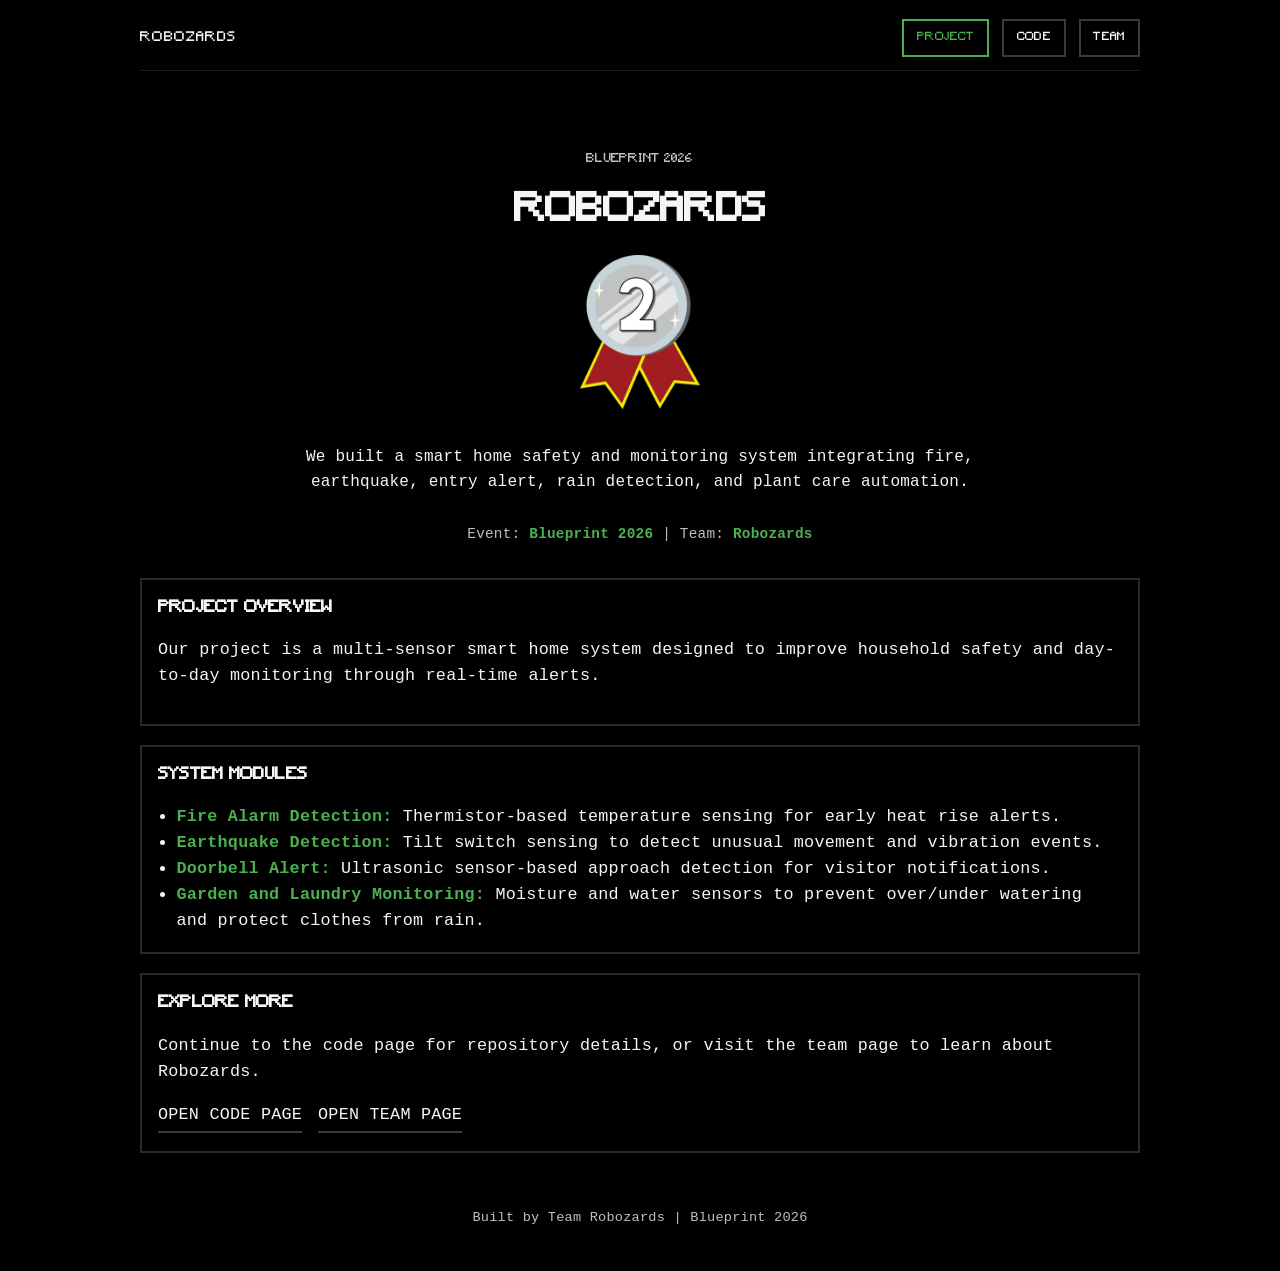
==== index.html @ 975cb343 "first commit" ====
<!doctype html>
<html lang="en">
  <head>
    <meta charset="UTF-8" />
    <meta name="viewport" content="width=device-width, initial-scale=1.0" />
    <title>Robozards | Blueprint 2026</title>
    <link rel="stylesheet" href="style.css" />
  </head>
  <body>
    <nav class="site-nav" aria-label="Main navigation">
      <a class="nav-brand" href="index.html">ROBOZARDS</a>
      <div class="nav-menu">
        <a class="nav-link active" href="index.html">PROJECT</a>
        <a class="nav-link" href="code.html">CODE</a>
        <a class="nav-link" href="team.html">TEAM</a>
      </div>
    </nav>

    <header class="site-header landing-hero">
      <p class="tag">BLUEPRINT 2026</p>
      <h1>Robozards</h1>
      <img
        class="hero-image"
        src="assets/images/2nd-place-badge.webp"
        alt="2nd Place Badge"
      />
      <p class="subtitle">
        We built a smart home safety and monitoring system integrating fire,
        earthquake, entry alert, rain detection, and plant care automation.
      </p>
      <p class="hero-note">
        Event: <strong>Blueprint 2026</strong> | Team:
        <strong>Robozards</strong>
      </p>
    </header>

    <main>
      <section class="card">
        <h2>PROJECT OVERVIEW</h2>
        <p>
          Our project is a multi-sensor smart home system designed to improve
          household safety and day-to-day monitoring through real-time alerts.
        </p>
      </section>

      <section class="card">
        <h2>SYSTEM MODULES</h2>
        <ul class="feature-list">
          <li>
            <strong>Fire Alarm Detection:</strong> Thermistor-based temperature
            sensing for early heat rise alerts.
          </li>
          <li>
            <strong>Earthquake Detection:</strong> Tilt switch sensing to detect
            unusual movement and vibration events.
          </li>
          <li>
            <strong>Doorbell Alert:</strong> Ultrasonic sensor-based approach
            detection for visitor notifications.
          </li>
          <li>
            <strong>Garden and Laundry Monitoring:</strong> Moisture and water
            sensors to prevent over/under watering and protect clothes from
            rain.
          </li>
        </ul>
      </section>

      <section class="card">
        <h2>EXPLORE MORE</h2>
        <p>
          Continue to the code page for repository details, or visit the team
          page to learn about Robozards.
        </p>
        <p class="link-row">
          <a class="external-link" href="code.html">OPEN CODE PAGE</a>
          <a class="external-link" href="team.html">OPEN TEAM PAGE</a>
        </p>
      </section>
    </main>

    <footer class="site-footer">
      <p>Built by Team Robozards | Blueprint 2026</p>
    </footer>
  </body>
</html>
---- style.css ----
:root {
  --bg: #000000;
  --panel: #000000;
  --panel-2: #000000;
  --line: #2a2a2a;
  --line-bright: #4caf50;
  --text: #f5f5f5;
  --muted: #bfbfbf;
}

@font-face {
  font-family: "Minecraft";
  src:
    url("assets/fonts/Minecraft.ttf") format("truetype"),
    local("Minecraft"),
    local("Minecraftia");
  font-display: swap;
}

@font-face {
  font-family: "BodyPixel";
  src: url("assets/fonts/VT323-Regular.ttf") format("truetype");
  font-display: swap;
}

* {
  box-sizing: border-box;
}

body {
  margin: 0;
  min-height: 100vh;
  font-family: "BodyPixel", monospace;
  font-size: 22px;
  background: var(--bg);
  color: var(--text);
  line-height: 1.55;
  letter-spacing: 0.01em;
}

h1,
h2,
h3,
.nav-brand,
.nav-link,
.tag {
  font-family: "Minecraft", monospace;
}

.site-nav,
.site-header,
main,
.site-footer {
  width: min(1000px, 92%);
  margin: 0 auto;
}

.site-nav {
  padding: 1.2rem 0 0.8rem;
  display: flex;
  align-items: center;
  justify-content: space-between;
  gap: 1rem;
  border-bottom: 1px solid #1f1f1f;
}

.nav-brand {
  color: var(--text);
  text-decoration: none;
  font-size: 0.82rem;
  letter-spacing: 0.08em;
}

.nav-brand:hover,
.nav-brand:focus-visible {
  color: var(--line-bright);
  outline: none;
}

.nav-menu {
  padding-top: 0;
  display: flex;
  flex-wrap: wrap;
  gap: 0.8rem;
}

.nav-link {
  color: var(--text);
  text-decoration: none;
  border: 2px solid #3a3a3a;
  padding: 0.55rem 0.8rem;
  font-size: 0.66rem;
}

.nav-link:hover,
.nav-link:focus-visible,
.nav-link.active {
  color: var(--line-bright);
  border-color: var(--line-bright);
  outline: none;
}

.site-header {
  text-align: center;
  padding: 3.5rem 0 2rem;
}

.landing-hero {
  padding-top: 4.2rem;
}

.tag {
  color: var(--muted);
  font-size: 0.76rem;
}

h1 {
  color: var(--text);
  font-size: clamp(1.3rem, 3vw, 2.4rem);
  line-height: 1.4;
  margin: 1rem 0;
  text-transform: uppercase;
}

.subtitle {
  max-width: 70ch;
  margin: 0 auto 1.8rem;
  font-size: 1rem;
  color: var(--text);
}

.hero-image {
  width: 120px;
  height: auto;
  margin-bottom: 1.5rem;
}

.hero-note {
  font-size: 0.9rem;
  color: var(--muted);
  margin: 0;
}

main {
  display: grid;
  gap: 1.2rem;
  padding-bottom: 2.5rem;
}

.card {
  background: var(--panel);
  border: 2px solid var(--line);
  padding: 1rem 1rem 1.15rem;
}

.card h2,
.card h3 {
  color: var(--text);
  margin-top: 0;
  line-height: 1.5;
}

strong,
.highlight {
  color: var(--line-bright);
}

.card h2 {
  font-size: 1.02rem;
}

.card h3 {
  font-size: 0.84rem;
}

.card p,
.card li {
  font-size: 1.05rem;
  color: var(--text);
}

.feature-list {
  margin: 1rem 0 0;
  padding-left: 1.15rem;
}

.link-row {
  display: flex;
  flex-wrap: wrap;
  gap: 1rem;
  margin: 0.9rem 0 0;
}

.external-link {
  color: var(--text);
  text-decoration: none;
  border-bottom: 2px solid #3a3a3a;
  padding-bottom: 0.2rem;
}

.external-link:hover,
.external-link:focus-visible {
  color: var(--line-bright);
  border-bottom-color: var(--line-bright);
  outline: none;
}

.site-footer {
  text-align: center;
  padding: 0 0 2rem;
  font-size: 0.85rem;
  color: var(--muted);
}

@media (max-width: 760px) {
  body {
    font-size: 19px;
    line-height: 1.5;
  }

  .site-nav {
    align-items: flex-start;
    flex-direction: column;
    gap: 0.55rem;
  }

  .nav-menu {
    padding-top: 0;
  }

  .nav-link {
    font-size: 0.62rem;
  }

  .card {
    padding: 0.9rem;
  }
}
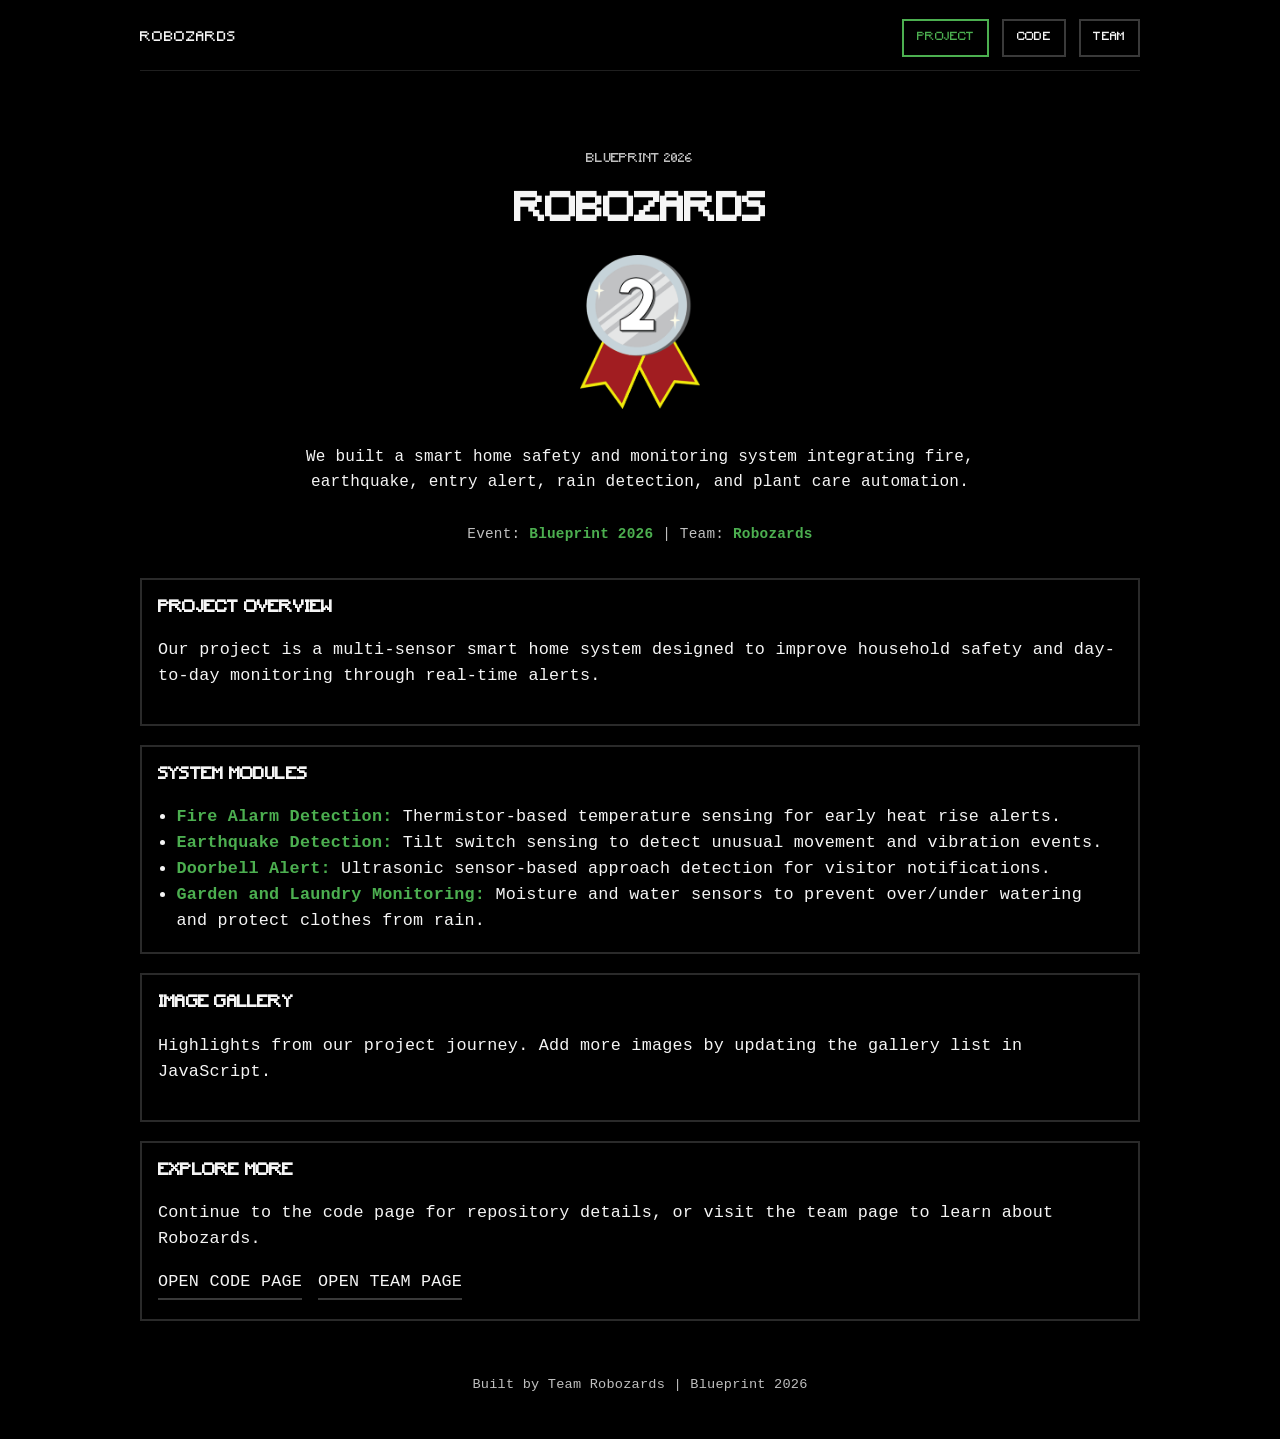
==== commit f7713039: "add gallery" ====
--- a/index.html
+++ b/index.html
@@ -66,6 +66,15 @@
         </ul>
       </section>
 
+      <section class="card gallery-shell">
+        <h2>IMAGE GALLERY</h2>
+        <p>
+          Highlights from our project journey. Add more images by updating the
+          gallery list in JavaScript.
+        </p>
+        <div id="gallerySections" class="gallery-sections"></div>
+      </section>
+
       <section class="card">
         <h2>EXPLORE MORE</h2>
         <p>
@@ -82,5 +91,7 @@
     <footer class="site-footer">
       <p>Built by Team Robozards | Blueprint 2026</p>
     </footer>
+
+    <script src="script.js"></script>
   </body>
 </html>
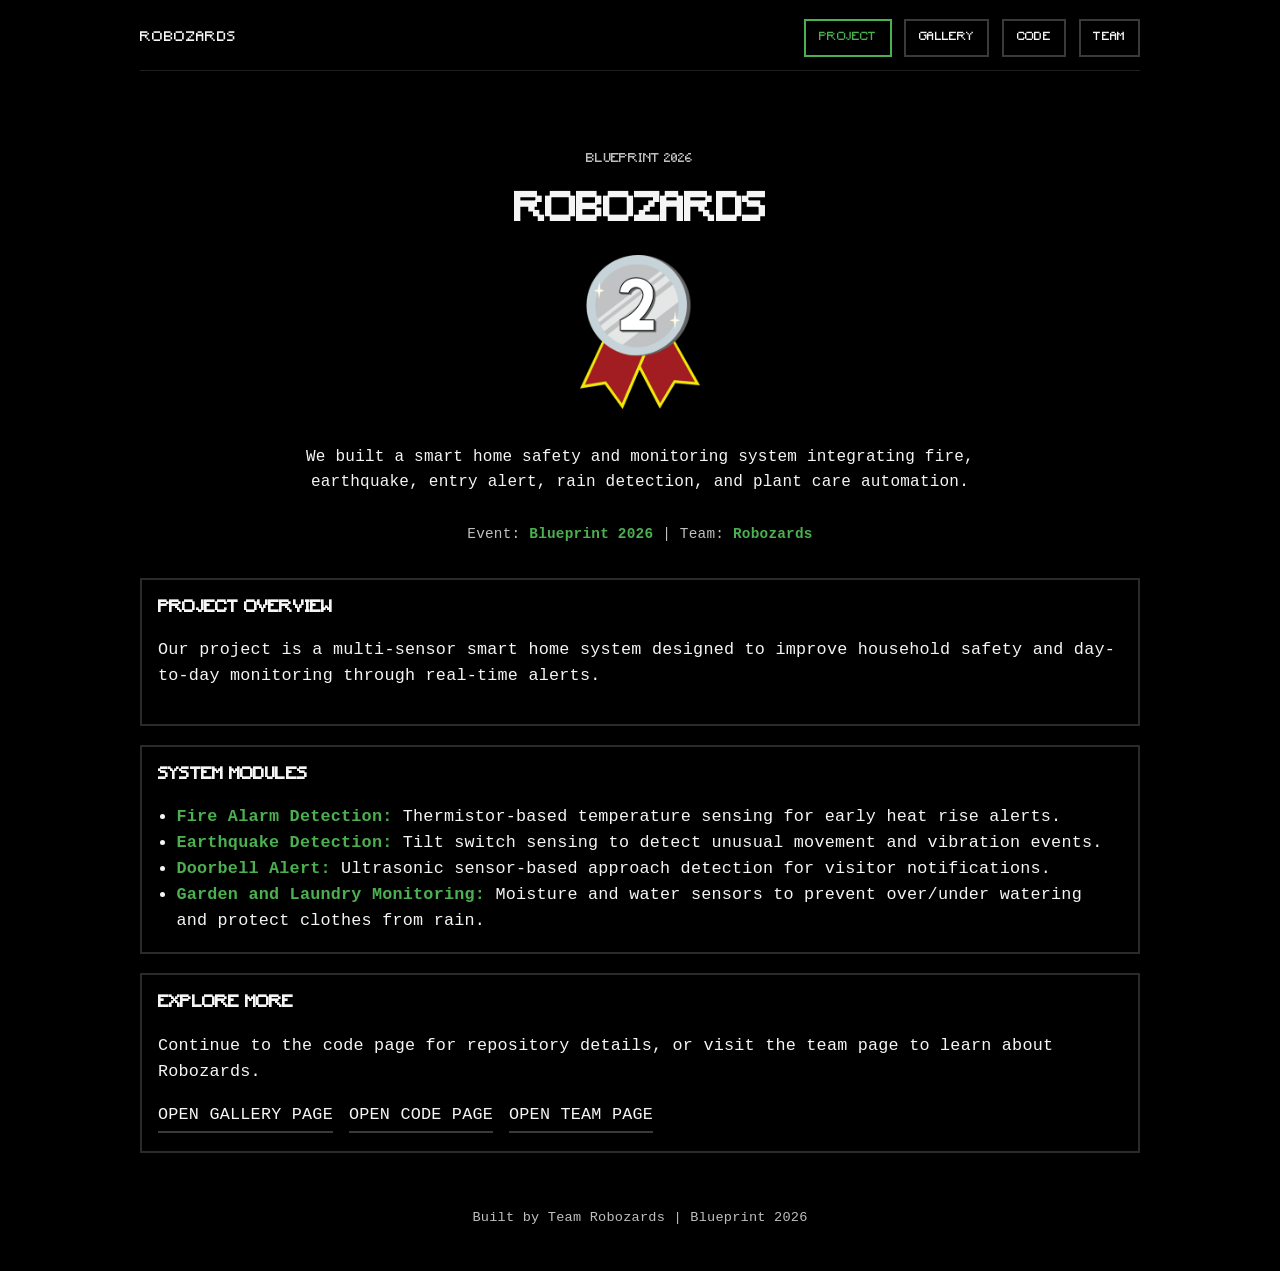
==== commit 264dbd23: "improve gallery" ====
--- a/index.html
+++ b/index.html
@@ -11,6 +11,7 @@
       <a class="nav-brand" href="index.html">ROBOZARDS</a>
       <div class="nav-menu">
         <a class="nav-link active" href="index.html">PROJECT</a>
+        <a class="nav-link" href="gallery.html">GALLERY</a>
         <a class="nav-link" href="code.html">CODE</a>
         <a class="nav-link" href="team.html">TEAM</a>
       </div>
@@ -66,15 +67,6 @@
         </ul>
       </section>
 
-      <section class="card gallery-shell">
-        <h2>IMAGE GALLERY</h2>
-        <p>
-          Highlights from our project journey. Add more images by updating the
-          gallery list in JavaScript.
-        </p>
-        <div id="gallerySections" class="gallery-sections"></div>
-      </section>
-
       <section class="card">
         <h2>EXPLORE MORE</h2>
         <p>
@@ -82,6 +74,7 @@
           page to learn about Robozards.
         </p>
         <p class="link-row">
+          <a class="external-link" href="gallery.html">OPEN GALLERY PAGE</a>
           <a class="external-link" href="code.html">OPEN CODE PAGE</a>
           <a class="external-link" href="team.html">OPEN TEAM PAGE</a>
         </p>
@@ -91,7 +84,5 @@
     <footer class="site-footer">
       <p>Built by Team Robozards | Blueprint 2026</p>
     </footer>
-
-    <script src="script.js"></script>
   </body>
 </html>
--- a/style.css
+++ b/style.css
@@ -184,6 +184,114 @@
   padding-left: 1.15rem;
 }
 
+.gallery-sections {
+  display: grid;
+  gap: 1rem;
+  margin-top: 1rem;
+}
+
+.gallery-section {
+  border: 1px solid #242424;
+  padding: 0.8rem;
+}
+
+.gallery-section h3 {
+  margin: 0;
+}
+
+.gallery-grid {
+  margin-top: 0.8rem;
+  columns: 260px;
+  column-gap: 0.8rem;
+}
+
+.gallery-item {
+  break-inside: avoid;
+  display: inline-block;
+  width: 100%;
+  margin: 0 0 0.8rem;
+  border: 1px solid #2f2f2f;
+  background: #080808;
+  padding: 0.5rem;
+  cursor: pointer;
+}
+
+.gallery-item img {
+  width: 100%;
+  height: auto;
+  display: block;
+  border: 1px solid #1e1e1e;
+}
+
+.gallery-caption {
+  margin: 0.55rem 0 0;
+  color: var(--muted);
+  font-size: 0.92rem;
+}
+
+.gallery-item:focus-visible {
+  outline: 2px solid var(--line-bright);
+  outline-offset: 2px;
+}
+
+.gallery-modal {
+  position: fixed;
+  inset: 0;
+  background: rgba(0, 0, 0, 0.84);
+  display: grid;
+  place-items: center;
+  padding: 1rem;
+  z-index: 1000;
+}
+
+.gallery-modal.hidden {
+  display: none;
+}
+
+.gallery-modal-dialog {
+  width: min(96vw, 1000px);
+  max-height: 95vh;
+  overflow: auto;
+  border: 2px solid var(--line);
+  background: #060606;
+  padding: 0.9rem;
+}
+
+.gallery-modal-close {
+  margin-left: auto;
+  display: block;
+  border: 2px solid #3a3a3a;
+  color: var(--text);
+  background: transparent;
+  font-family: "Minecraft", monospace;
+  font-size: 0.62rem;
+  padding: 0.45rem 0.65rem;
+  cursor: pointer;
+}
+
+.gallery-modal-close:hover,
+.gallery-modal-close:focus-visible {
+  color: var(--line-bright);
+  border-color: var(--line-bright);
+  outline: none;
+}
+
+.gallery-modal-image {
+  max-width: 100%;
+  max-height: 80vh;
+  width: auto;
+  height: auto;
+  display: block;
+  margin: 0.7rem auto 0;
+  border: 1px solid #1e1e1e;
+}
+
+.gallery-modal-caption {
+  text-align: center;
+  margin: 0.7rem 0 0;
+  color: var(--muted);
+}
+
 .link-row {
   display: flex;
   flex-wrap: wrap;
